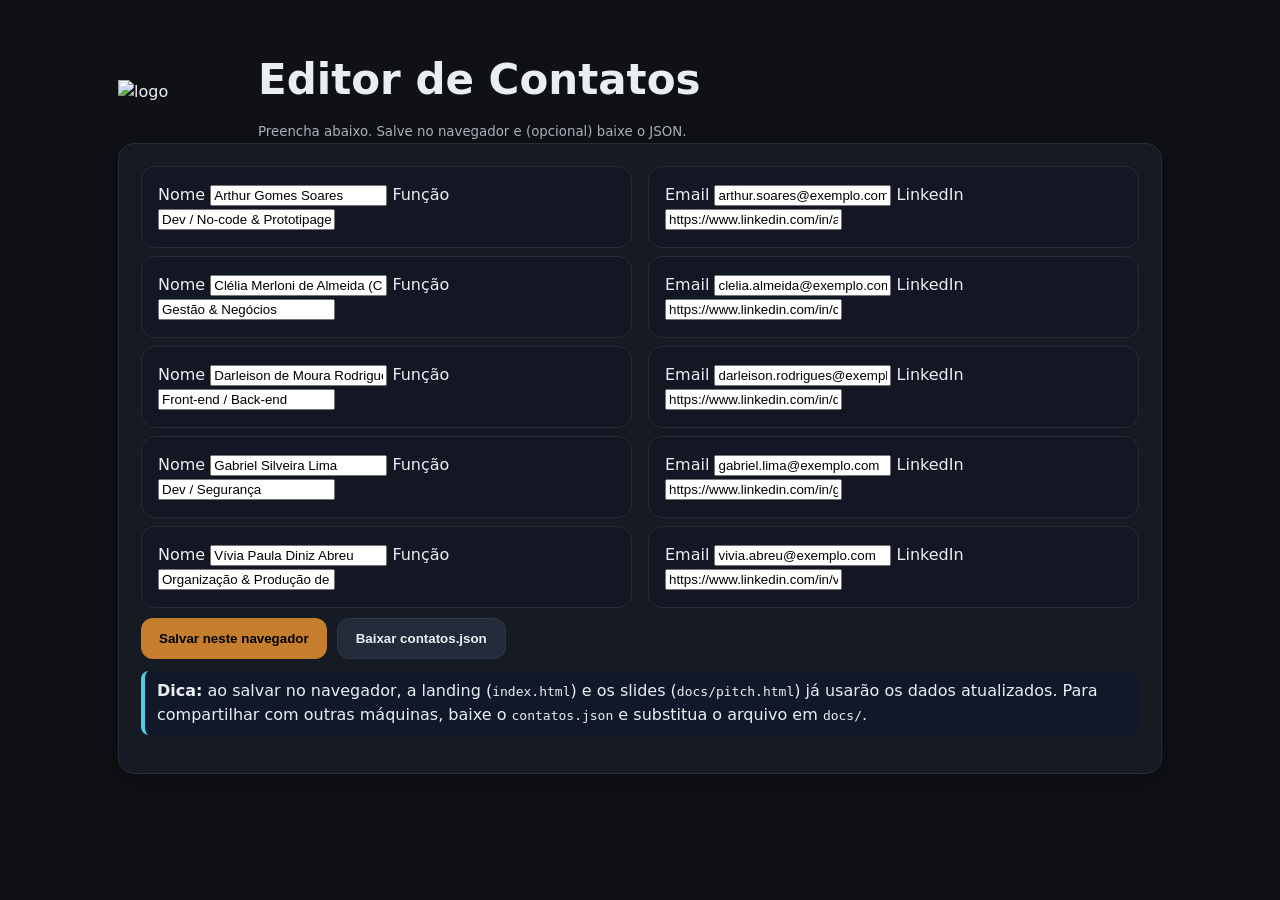
==== docs/contatos.html @ 75bc4bb1 "Add files via upload" ====
<!doctype html>
<html lang="pt-br">
<head>
<meta charset="utf-8"/>
<meta name="viewport" content="width=device-width, initial-scale=1"/>
<title>Contatos — Café & Código</title>
<link rel="stylesheet" href="../css/styles.css"/>
</head>
<body>
<div class="container">
  <div class="header">
    <img src="../assets/logo.svg" alt="logo" style="width:120px"/>
    <div><h1>Editor de Contatos</h1><small>Preencha abaixo. Salve no navegador e (opcional) baixe o JSON.</small></div>
  </div>

  <div class="card">
    <form id="form"></form>
    <div class="actions" style="display:flex;gap:10px;margin-top:10px">
      <button class="btn" id="saveLocal" type="button">Salvar neste navegador</button>
      <button class="btn secondary" id="download" type="button">Baixar contatos.json</button>
    </div>
    <p class="notice" style="margin-top:12px">
      <strong>Dica:</strong> ao salvar no navegador, a landing (<code>index.html</code>) e os slides
      (<code>docs/pitch.html</code>) já usarão os dados atualizados. Para compartilhar com outras máquinas,
      baixe o <code>contatos.json</code> e substitua o arquivo em <code>docs/</code>.
    </p>
  </div>
</div>
<script>
const DEFAULT = [
  {
    "name": "Arthur Gomes Soares",
    "role": "Dev / No-code & Prototipagem",
    "email": "arthur.soares@exemplo.com",
    "linkedin": "https://www.linkedin.com/in/arthur-gomes-soares"
  },
  {
    "name": "Clélia Merloni de Almeida (Cléo)",
    "role": "Gestão & Negócios",
    "email": "clelia.almeida@exemplo.com",
    "linkedin": "https://www.linkedin.com/in/clelia-merloni-de-almeida"
  },
  {
    "name": "Darleison de Moura Rodrigues",
    "role": "Front-end / Back-end",
    "email": "darleison.rodrigues@exemplo.com",
    "linkedin": "https://www.linkedin.com/in/darleison-moura-rodrigues"
  },
  {
    "name": "Gabriel Silveira Lima",
    "role": "Dev / Segurança",
    "email": "gabriel.lima@exemplo.com",
    "linkedin": "https://www.linkedin.com/in/gabriel-silveira-lima"
  },
  {
    "name": "Vívia Paula Diniz Abreu",
    "role": "Organização & Produção de Materiais",
    "email": "vivia.abreu@exemplo.com",
    "linkedin": "https://www.linkedin.com/in/vivia-paula-diniz-abreu"
  }
];

function row(i, obj){
  return `
  <div class="grid-2" style="margin-bottom:8px">
    <div class="feature">
      <label>Nome</label>
      <input id="name_${i}" value="${obj.name||''}"/>
      <label>Função</label>
      <input id="role_${i}" value="${obj.role||''}"/>
    </div>
    <div class="feature">
      <label>Email</label>
      <input id="email_${i}" value="${obj.email||''}"/>
      <label>LinkedIn</label>
      <input id="linkedin_${i}" value="${obj.linkedin||''}"/>
    </div>
  </div>`;
}

function load(){
  let data = null;
  try{
    const local = localStorage.getItem('teamContacts');
    if(local) data = JSON.parse(local);
  }catch(e){}
  if(!Array.isArray(data) || !data.length){ data = DEFAULT; }
  const form = document.getElementById('form');
  form.innerHTML = data.map((m,i)=>row(i,m)).join('');
}

function saveLocal(){
  const nodes = document.querySelectorAll('[id^="name_"]');
  const out = [];
  nodes.forEach((_,i)=>{
    out.push({
      name: document.getElementById('name_'+i).value.trim(),
      role: document.getElementById('role_'+i).value.trim(),
      email: document.getElementById('email_'+i).value.trim(),
      linkedin: document.getElementById('linkedin_'+i).value.trim()
    });
  });
  localStorage.setItem('teamContacts', JSON.stringify(out));
  alert('Salvo! Abra a landing ou os slides nesta mesma janela/aba e atualize (F5).');
}

function downloadJSON(){
  const local = localStorage.getItem('teamContacts');
  const blob = new Blob([local || JSON.stringify(DEFAULT)], {type:'application/json'});
  const a = document.createElement('a');
  a.href = URL.createObjectURL(blob);
  a.download = 'contatos.json';
  a.click();
}

document.getElementById('saveLocal').onclick = saveLocal;
document.getElementById('download').onclick = downloadJSON;
window.addEventListener('DOMContentLoaded', load);
</script>
</body>
</html>
---- css/styles.css ----
:root{
  --bg:#0f1115; --fg:#eaeef2; --muted:#a8b0b9; --primary:#c57e2e; --accent:#4dd0e1; --card:#161a22;
}
*{box-sizing:border-box}
html,body{margin:0;padding:0;background:var(--bg);color:var(--fg);font-family:Inter,system-ui,-apple-system,Segoe UI,Roboto,Arial,sans-serif;line-height:1.5}
a{color:var(--accent);text-decoration:none}
a:hover{text-decoration:underline}
.container{max-width:1100px;margin:0 auto;padding:28px}
.header{display:flex;align-items:center;gap:20px;margin-top:12px}
.header img{width:140px;height:auto}
.badge{display:inline-block;background:#1f2533;color:#cfe6ff;padding:6px 10px;border-radius:999px;font-size:12px;margin-left:8px}
.hero{display:grid;grid-template-columns:1.1fr 0.9fr;gap:24px;margin-top:24px}
.card{background:var(--card);border:1px solid #252b39;border-radius:16px;padding:22px;box-shadow:0 8px 24px rgba(0,0,0,.25)}
.btn{display:inline-block;background:var(--primary);color:black;font-weight:700;padding:12px 18px;border-radius:12px;border:0;cursor:pointer}
.btn.secondary{background:#232a3a;color:var(--fg);border:1px solid #2f364a}
.features{display:grid;grid-template-columns:repeat(3,1fr);gap:16px;margin-top:16px}
.feature{background:#121723;border:1px solid #252b39;border-radius:14px;padding:16px}
.footer{margin:40px 0 20px;color:var(--muted);font-size:14px;text-align:center}
.kpi{display:flex;gap:20px;margin-top:12px}
.kpi .item{background:#121723;border:1px solid #252b39;border-radius:12px;padding:10px 12px}
h1{font-size:42px;margin:8px 0 8px}
h2{margin:6px 0 8px}
h3{margin:6px 0 8px}
pre{background:#0b0d12;border:1px solid #222537;color:#c8d2e2;border-radius:10px;padding:12px;overflow:auto}
small{color:var(--muted)}
.tag{display:inline-flex;align-items:center;gap:6px;background:#1a1f2c;color:#d9e2f2;padding:6px 10px;border-radius:999px;margin:4px 6px 0 0;font-size:12px}
.grid-2{display:grid;grid-template-columns:1fr 1fr;gap:16px}
.center{text-align:center}
.notice{border-left:4px solid var(--accent);padding:8px 12px;background:#111829;border-radius:8px}
@media (max-width: 920px){
  .hero{grid-template-columns:1fr}
  .features{grid-template-columns:1fr;gap:12px}
}
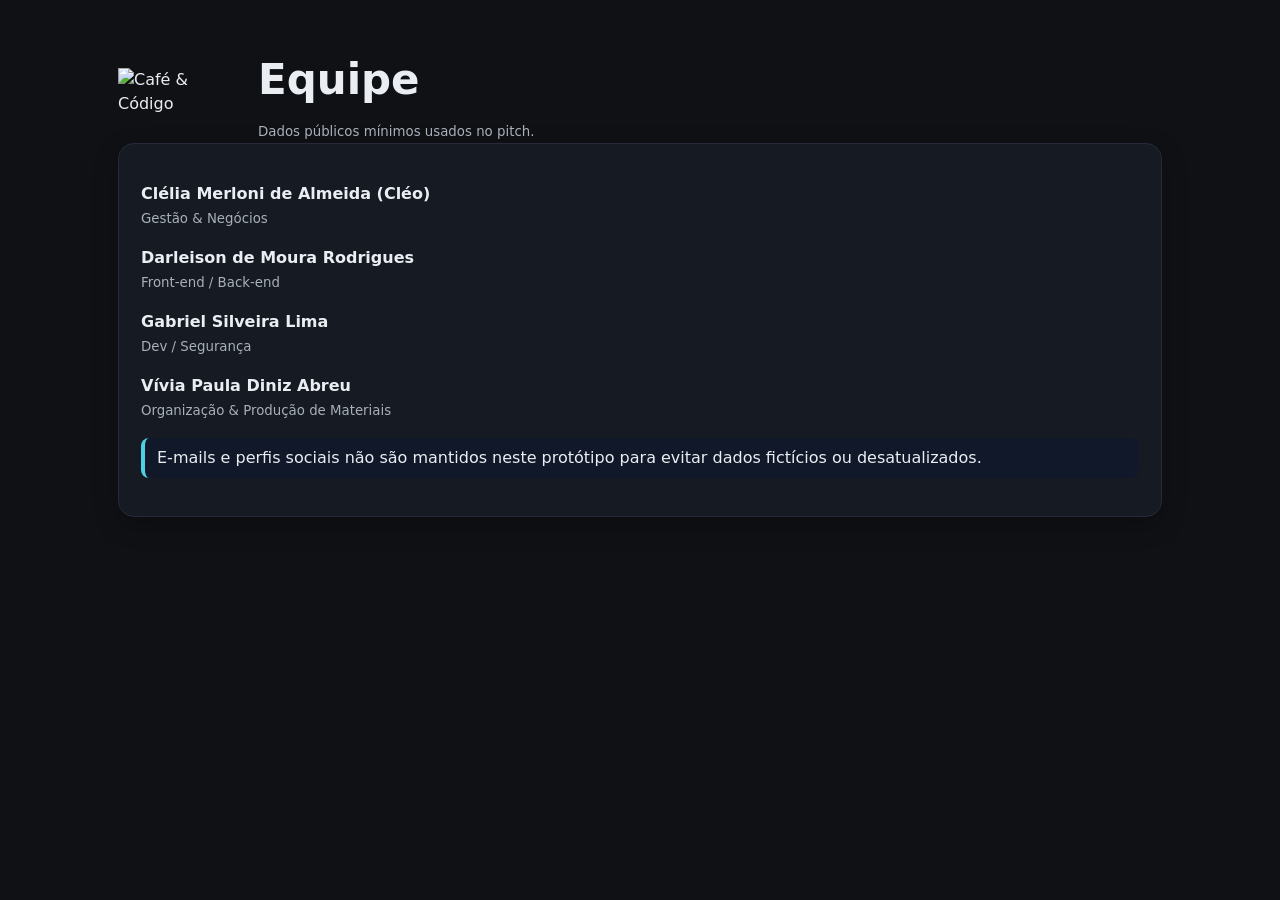
==== commit 4bc99f99: "refactor: simplify team editor to verified fields" ====
--- a/docs/contatos.html
+++ b/docs/contatos.html
@@ -1,121 +1,33 @@
 <!doctype html>
 <html lang="pt-br">
 <head>
-<meta charset="utf-8"/>
-<meta name="viewport" content="width=device-width, initial-scale=1"/>
-<title>Contatos — Café & Código</title>
-<link rel="stylesheet" href="../css/styles.css"/>
+  <meta charset="utf-8"/>
+  <meta name="viewport" content="width=device-width, initial-scale=1"/>
+  <title>Equipe — Café & Código</title>
+  <link rel="stylesheet" href="../css/styles.css"/>
 </head>
 <body>
-<div class="container">
-  <div class="header">
-    <img src="../assets/logo.svg" alt="logo" style="width:120px"/>
-    <div><h1>Editor de Contatos</h1><small>Preencha abaixo. Salve no navegador e (opcional) baixe o JSON.</small></div>
-  </div>
-
-  <div class="card">
-    <form id="form"></form>
-    <div class="actions" style="display:flex;gap:10px;margin-top:10px">
-      <button class="btn" id="saveLocal" type="button">Salvar neste navegador</button>
-      <button class="btn secondary" id="download" type="button">Baixar contatos.json</button>
+  <main class="container">
+    <div class="header">
+      <img src="../assets/logo.svg" alt="Café & Código" style="width:120px"/>
+      <div><h1>Equipe</h1><small>Dados públicos mínimos usados no pitch.</small></div>
     </div>
-    <p class="notice" style="margin-top:12px">
-      <strong>Dica:</strong> ao salvar no navegador, a landing (<code>index.html</code>) e os slides
-      (<code>docs/pitch.html</code>) já usarão os dados atualizados. Para compartilhar com outras máquinas,
-      baixe o <code>contatos.json</code> e substitua o arquivo em <code>docs/</code>.
-    </p>
-  </div>
-</div>
-<script>
-const DEFAULT = [
-  {
-    "name": "Arthur Gomes Soares",
-    "role": "Dev / No-code & Prototipagem",
-    "email": "arthur.soares@exemplo.com",
-    "linkedin": "https://www.linkedin.com/in/arthur-gomes-soares"
-  },
-  {
-    "name": "Clélia Merloni de Almeida (Cléo)",
-    "role": "Gestão & Negócios",
-    "email": "clelia.almeida@exemplo.com",
-    "linkedin": "https://www.linkedin.com/in/clelia-merloni-de-almeida"
-  },
-  {
-    "name": "Darleison de Moura Rodrigues",
-    "role": "Front-end / Back-end",
-    "email": "darleison.rodrigues@exemplo.com",
-    "linkedin": "https://www.linkedin.com/in/darleison-moura-rodrigues"
-  },
-  {
-    "name": "Gabriel Silveira Lima",
-    "role": "Dev / Segurança",
-    "email": "gabriel.lima@exemplo.com",
-    "linkedin": "https://www.linkedin.com/in/gabriel-silveira-lima"
-  },
-  {
-    "name": "Vívia Paula Diniz Abreu",
-    "role": "Organização & Produção de Materiais",
-    "email": "vivia.abreu@exemplo.com",
-    "linkedin": "https://www.linkedin.com/in/vivia-paula-diniz-abreu"
-  }
-];
-
-function row(i, obj){
-  return `
-  <div class="grid-2" style="margin-bottom:8px">
-    <div class="feature">
-      <label>Nome</label>
-      <input id="name_${i}" value="${obj.name||''}"/>
-      <label>Função</label>
-      <input id="role_${i}" value="${obj.role||''}"/>
-    </div>
-    <div class="feature">
-      <label>Email</label>
-      <input id="email_${i}" value="${obj.email||''}"/>
-      <label>LinkedIn</label>
-      <input id="linkedin_${i}" value="${obj.linkedin||''}"/>
-    </div>
-  </div>`;
-}
-
-function load(){
-  let data = null;
-  try{
-    const local = localStorage.getItem('teamContacts');
-    if(local) data = JSON.parse(local);
-  }catch(e){}
-  if(!Array.isArray(data) || !data.length){ data = DEFAULT; }
-  const form = document.getElementById('form');
-  form.innerHTML = data.map((m,i)=>row(i,m)).join('');
-}
-
-function saveLocal(){
-  const nodes = document.querySelectorAll('[id^="name_"]');
-  const out = [];
-  nodes.forEach((_,i)=>{
-    out.push({
-      name: document.getElementById('name_'+i).value.trim(),
-      role: document.getElementById('role_'+i).value.trim(),
-      email: document.getElementById('email_'+i).value.trim(),
-      linkedin: document.getElementById('linkedin_'+i).value.trim()
-    });
-  });
-  localStorage.setItem('teamContacts', JSON.stringify(out));
-  alert('Salvo! Abra a landing ou os slides nesta mesma janela/aba e atualize (F5).');
-}
-
-function downloadJSON(){
-  const local = localStorage.getItem('teamContacts');
-  const blob = new Blob([local || JSON.stringify(DEFAULT)], {type:'application/json'});
-  const a = document.createElement('a');
-  a.href = URL.createObjectURL(blob);
-  a.download = 'contatos.json';
-  a.click();
-}
-
-document.getElementById('saveLocal').onclick = saveLocal;
-document.getElementById('download').onclick = downloadJSON;
-window.addEventListener('DOMContentLoaded', load);
-</script>
+    <section class="card">
+      <div id="team"></div>
+      <p class="notice">E-mails e perfis sociais não são mantidos neste protótipo para evitar dados fictícios ou desatualizados.</p>
+    </section>
+  </main>
+  <script>
+    fetch('contatos.json')
+      .then(response => response.json())
+      .then(data => {
+        document.getElementById('team').innerHTML = data
+          .map(member => `<p><strong>${member.name}</strong><br><small>${member.role || ''}</small></p>`)
+          .join('');
+      })
+      .catch(() => {
+        document.getElementById('team').textContent = 'Não foi possível carregar a equipe.';
+      });
+  </script>
 </body>
 </html>
